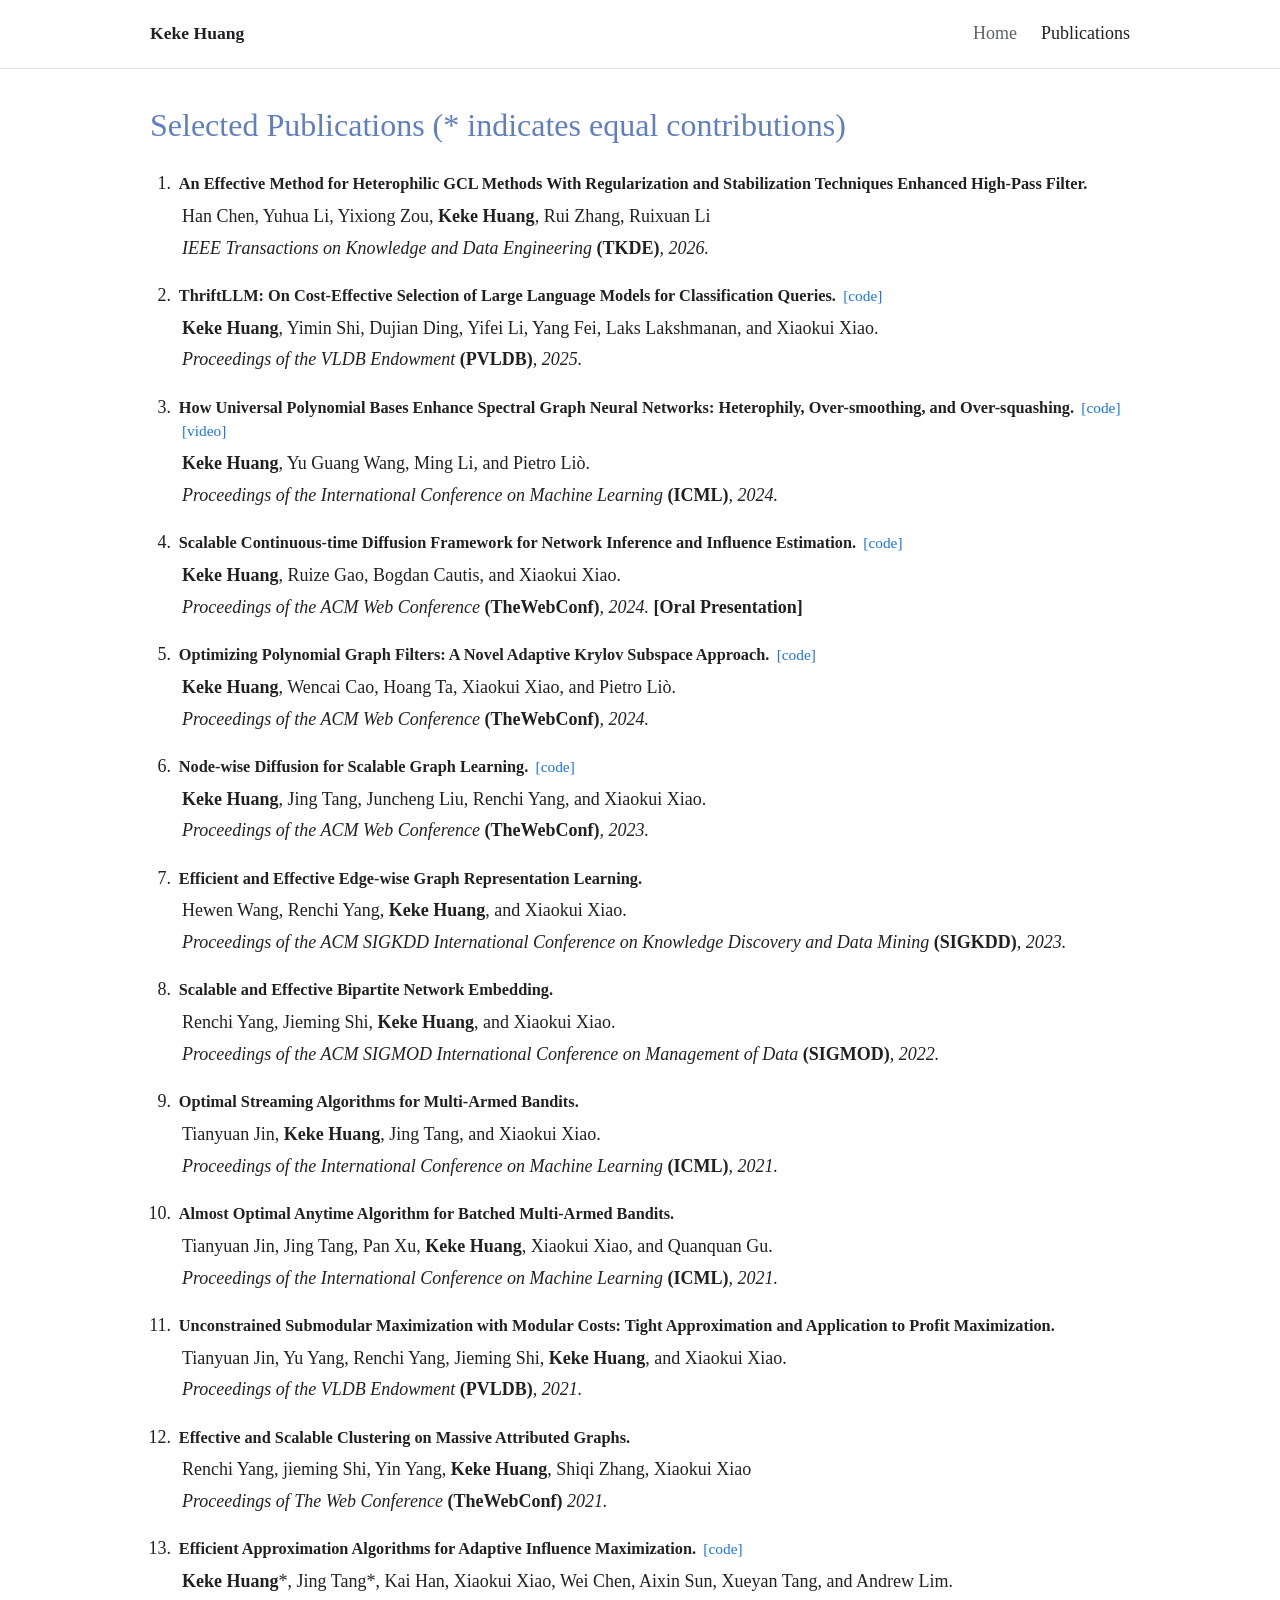
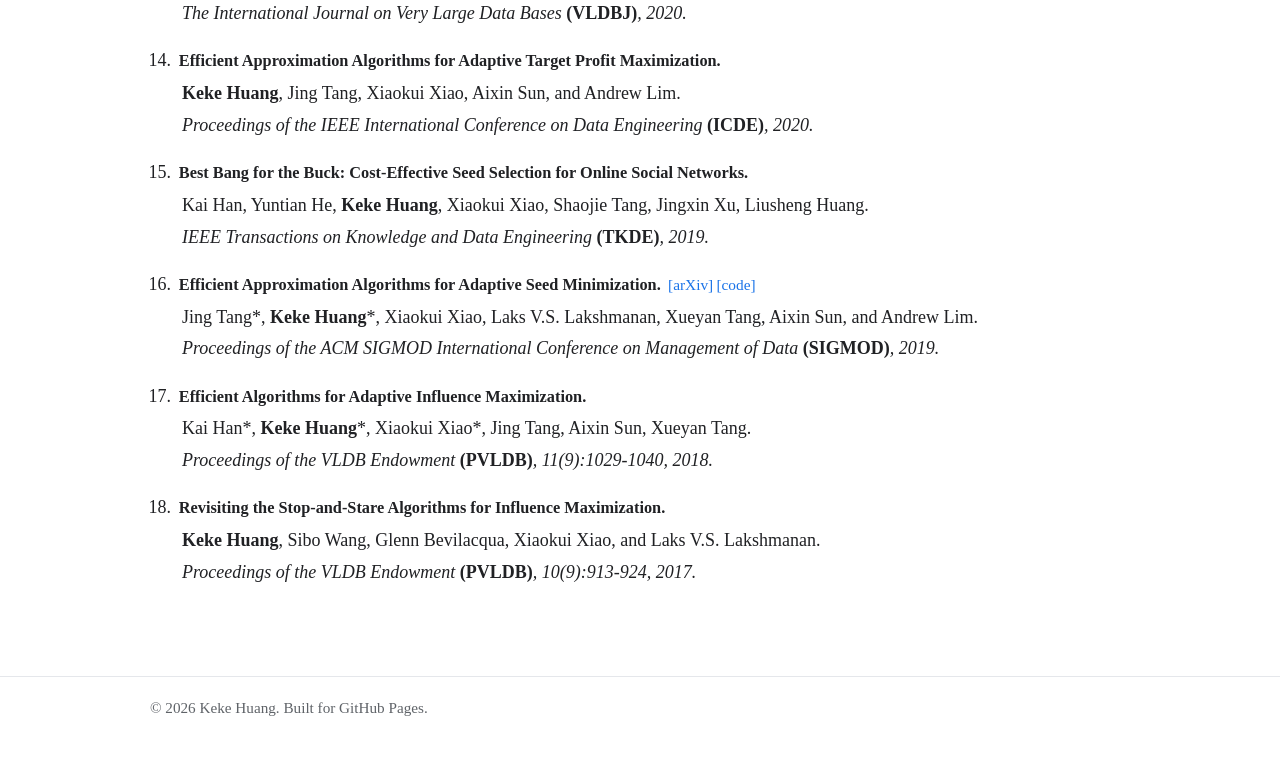
==== publications.html @ f65ccd3a "Update publications.html" ====
<!DOCTYPE html>
<html lang="en">
<head>
  <meta charset="UTF-8" />
  <meta name="viewport" content="width=device-width, initial-scale=1.0" />
  <title>Publications - Keke Huang</title>
  <meta name="description" content="Selected publications of Keke Huang." />
  <link rel="stylesheet" href="style.css" />
  <style>
    .pub-page {
      max-width: 1040px;
      margin: 0 auto;
    }
    .pub-subtitle {
      color: #5f7fbe;
      font-size: 2rem;
      margin-bottom: 1.5rem;
      font-weight: 500;
    }
    .pub-list {
      margin: 0;
      padding-left: 1.6rem;
    }
    .pub-list > li {
      margin-bottom: 1.2rem;
      padding-left: 0.2rem;
    }
    .paper-title-line {
      line-height: 1.45;
      font-size: 1.02rem;
    }
    .paper-title-line strong {
      font-weight: 700;
    }
    .paper-title-link {
      color: inherit;
      text-decoration: none;
    }
    .paper-title-link:hover {
      text-decoration: underline;
    }
    .paper-links a,
    .paper-links span {
      font-size: 0.96rem;
      margin-left: 0.2rem;
      white-space: nowrap;
    }
    .paper-authors {
      margin-top: 0.45rem;
      margin-left: 0.2rem;
      line-height: 1.5;
    }
    .paper-venue {
      margin-top: 0.3rem;
      margin-left: 0.2rem;
      line-height: 1.5;
      font-style: italic;
    }
    .paper-venue strong {
      font-style: normal;
    }
  </style>
</head>
<body>
  <header class="site-header">
    <div class="container nav-wrap">
      <div class="brand"><a href="index.html">Keke Huang</a></div>
      <nav class="nav">
        <a href="index.html">Home</a>
        <a href="publications.html" class="active">Publications</a>
      </nav>
    </div>
  </header>

  <main class="container pub-page">
    <section>
      <h1 class="pub-subtitle">Selected Publications (* indicates equal contributions)</h1>

      <ol class="pub-list">
        <li>
          <div class="paper-title-line"><strong><a class="paper-title-link" href="https://ieeexplore.ieee.org/abstract/document/11397568" target="_blank" rel="noopener noreferrer">An Effective Method for Heterophilic GCL Methods With Regularization and Stabilization Techniques Enhanced High-Pass Filter.</a></strong></div>
          <div class="paper-authors">Han Chen, Yuhua Li, Yixiong Zou, <strong>Keke Huang</strong>, Rui Zhang, Ruixuan Li</div>
          <div class="paper-venue">IEEE Transactions on Knowledge and Data Engineering <strong>(TKDE)</strong>, 2026.</div>
        </li>

        <li>
          <div class="paper-title-line"><strong><a class="paper-title-link" href="https://arxiv.org/abs/2501.04901" target="_blank" rel="noopener noreferrer">ThriftLLM: On Cost-Effective Selection of Large Language Models for Classification Queries.</a></strong>
            <span class="paper-links"><a href="https://github.com/kkhuang81/thriftLLM" target="_blank" rel="noopener noreferrer">[code]</a></span>
          </div>
          <div class="paper-authors"><strong>Keke Huang</strong>, Yimin Shi, Dujian Ding, Yifei Li, Yang Fei, Laks Lakshmanan, and Xiaokui Xiao.</div>
          <div class="paper-venue">Proceedings of the VLDB Endowment <strong>(PVLDB)</strong>, 2025.</div>
        </li>

        <li>
          <div class="paper-title-line"><strong><a class="paper-title-link" href="https://arxiv.org/abs/2405.12474" target="_blank" rel="noopener noreferrer">How Universal Polynomial Bases Enhance Spectral Graph Neural Networks: Heterophily, Over-smoothing, and Over-squashing.</a></strong>
            <span class="paper-links"><a href="https://github.com/kkhuang81/UniFilter" target="_blank" rel="noopener noreferrer">[code]</a><a href="https://www.youtube.com/watch?v=MGKGR-ULM88" target="_blank" rel="noopener noreferrer">[video]</a></span>
          </div>
          <div class="paper-authors"><strong>Keke Huang</strong>, Yu Guang Wang, Ming Li, and Pietro Liò.</div>
          <div class="paper-venue">Proceedings of the International Conference on Machine Learning <strong>(ICML)</strong>, 2024.</div>
        </li>

        <li>
          <div class="paper-title-line"><strong><a class="paper-title-link" href="https://arxiv.org/abs/2403.02867" target="_blank" rel="noopener noreferrer">Scalable Continuous-time Diffusion Framework for Network Inference and Influence Estimation.</a></strong>
            <span class="paper-links"><a href="https://github.com/kkhuang81/FIM" target="_blank" rel="noopener noreferrer">[code]</a></span>
          </div>
          <div class="paper-authors"><strong>Keke Huang</strong>, Ruize Gao, Bogdan Cautis, and Xiaokui Xiao.</div>
          <div class="paper-venue">Proceedings of the ACM Web Conference <strong>(TheWebConf)</strong>, 2024. <strong>[Oral Presentation]</strong></div>
        </li>

        <li>
          <div class="paper-title-line"><strong><a class="paper-title-link" href="https://arxiv.org/abs/2403.07954" target="_blank" rel="noopener noreferrer">Optimizing Polynomial Graph Filters: A Novel Adaptive Krylov Subspace Approach.</a></strong>
            <span class="paper-links"><a href="https://github.com/kkhuang81/AdaptKry" target="_blank" rel="noopener noreferrer">[code]</a></span>
          </div>
          <div class="paper-authors"><strong>Keke Huang</strong>, Wencai Cao, Hoang Ta, Xiaokui Xiao, and Pietro Liò.</div>
          <div class="paper-venue">Proceedings of the ACM Web Conference <strong>(TheWebConf)</strong>, 2024.</div>
        </li>

        <li>
          <div class="paper-title-line"><strong><a class="paper-title-link" href="https://arxiv.org/abs/2305.14000" target="_blank" rel="noopener noreferrer">Node-wise Diffusion for Scalable Graph Learning.</a></strong>
            <span class="paper-links"><a href="https://github.com/kkhuang81/NIGCN" target="_blank" rel="noopener noreferrer">[code]</a></span>
          </div>
          <div class="paper-authors"><strong>Keke Huang</strong>, Jing Tang, Juncheng Liu, Renchi Yang, and Xiaokui Xiao.</div>
          <div class="paper-venue">Proceedings of the ACM Web Conference <strong>(TheWebConf)</strong>, 2023.</div>
        </li>

        <li>
          <div class="paper-title-line"><strong><a class="paper-title-link" href="https://dl.acm.org/doi/10.1145/3580305.3599321" target="_blank" rel="noopener noreferrer">Efficient and Effective Edge-wise Graph Representation Learning.</a></strong></div>
          <div class="paper-authors">Hewen Wang, Renchi Yang, <strong>Keke Huang</strong>, and Xiaokui Xiao.</div>
          <div class="paper-venue">Proceedings of the ACM SIGKDD International Conference on Knowledge Discovery and Data Mining <strong>(SIGKDD)</strong>, 2023.</div>
        </li>

        <li>
          <div class="paper-title-line"><strong><a class="paper-title-link" href="https://dl.acm.org/doi/10.1145/3514221.3517838" target="_blank" rel="noopener noreferrer">Scalable and Effective Bipartite Network Embedding.</a></strong></div>
          <div class="paper-authors">Renchi Yang, Jieming Shi, <strong>Keke Huang</strong>, and Xiaokui Xiao.</div>
          <div class="paper-venue">Proceedings of the ACM SIGMOD International Conference on Management of Data <strong>(SIGMOD)</strong>, 2022.</div>
        </li>

        <li>
          <div class="paper-title-line"><strong><a class="paper-title-link" href="https://proceedings.mlr.press/v139/jin21a/jin21a.pdf" target="_blank" rel="noopener noreferrer">Optimal Streaming Algorithms for Multi-Armed Bandits.</a></strong></div>
          <div class="paper-authors">Tianyuan Jin, <strong>Keke Huang</strong>, Jing Tang, and Xiaokui Xiao.</div>
          <div class="paper-venue">Proceedings of the International Conference on Machine Learning <strong>(ICML)</strong>, 2021.</div>
        </li>

        <li>
          <div class="paper-title-line"><strong><a class="paper-title-link" href="https://proceedings.mlr.press/v139/jin21c/jin21c.pdf" target="_blank" rel="noopener noreferrer">Almost Optimal Anytime Algorithm for Batched Multi-Armed Bandits.</a></strong></div>
          <div class="paper-authors">Tianyuan Jin, Jing Tang, Pan Xu, <strong>Keke Huang</strong>, Xiaokui Xiao, and Quanquan Gu.</div>
          <div class="paper-venue">Proceedings of the International Conference on Machine Learning <strong>(ICML)</strong>, 2021.</div>
        </li>

        <li>
          <div class="paper-title-line"><strong><a class="paper-title-link" href="https://vldb.org/pvldb/vol14/p1756-jin.pdf" target="_blank" rel="noopener noreferrer">Unconstrained Submodular Maximization with Modular Costs: Tight Approximation and Application to Profit Maximization.</a></strong></div>
          <div class="paper-authors">Tianyuan Jin, Yu Yang, Renchi Yang, Jieming Shi, <strong>Keke Huang</strong>, and Xiaokui Xiao.</div>
          <div class="paper-venue">Proceedings of the VLDB Endowment <strong>(PVLDB)</strong>, 2021.</div>
        </li>

        <li>
          <div class="paper-title-line"><strong><a class="paper-title-link" href="https://arxiv.org/abs/2102.03826" target="_blank" rel="noopener noreferrer">Effective and Scalable Clustering on Massive Attributed Graphs.</a></strong></div>
          <div class="paper-authors">Renchi Yang, jieming Shi, Yin Yang, <strong>Keke Huang</strong>, Shiqi Zhang, Xiaokui Xiao</div>
          <div class="paper-venue">Proceedings of The Web Conference <strong>(TheWebConf)</strong> 2021.</div>
        </li>

        <li>
          <div class="paper-title-line"><strong><a class="paper-title-link" href="https://arxiv.org/abs/2004.06469" target="_blank" rel="noopener noreferrer">Efficient Approximation Algorithms for Adaptive Influence Maximization.</a></strong>
            <span class="paper-links"><a href="https://github.com/kkhuang81/AdaptiveIM" target="_blank" rel="noopener noreferrer">[code]</a></span>
          </div>
          <div class="paper-authors"><strong>Keke Huang</strong>*, Jing Tang*, Kai Han, Xiaokui Xiao, Wei Chen, Aixin Sun, Xueyan Tang, and Andrew Lim.</div>
          <div class="paper-venue">The International Journal on Very Large Data Bases <strong>(VLDBJ)</strong>, 2020.</div>
        </li>
        
        <li>
          <div class="paper-title-line"><strong><a class="paper-title-link" href="https://arxiv.org/abs/1910.13073" target="_blank" rel="noopener noreferrer">Efficient Approximation Algorithms for Adaptive Target Profit Maximization.</a></strong></div>
          <div class="paper-authors"><strong>Keke Huang</strong>, Jing Tang, Xiaokui Xiao, Aixin Sun, and Andrew Lim.</div>
          <div class="paper-venue">Proceedings of the IEEE International Conference on Data Engineering <strong>(ICDE)</strong>, 2020.</div>
        </li>
        
        <li>
          <div class="paper-title-line"><strong><a class="paper-title-link" href="https://ieeexplore.ieee.org/document/8738005" target="_blank" rel="noopener noreferrer">Best Bang for the Buck: Cost-Effective Seed Selection for Online Social Networks.</a></strong></div>
          <div class="paper-authors">Kai Han, Yuntian He, <strong>Keke Huang</strong>, Xiaokui Xiao, Shaojie Tang, Jingxin Xu, Liusheng Huang.</div>
          <div class="paper-venue">IEEE Transactions on Knowledge and Data Engineering <strong>(TKDE)</strong>, 2019.</div>
        </li>

        <li>
          <div class="paper-title-line"><strong><a class="paper-title-link" href="https://drive.google.com/file/d/1wTppnYvNNfUGax51Jp8tTlVO6e8ts4UD/view" target="_blank" rel="noopener noreferrer">Efficient Approximation Algorithms for Adaptive Seed Minimization.</a></strong>
            <span class="paper-links"><a href="https://arxiv.org/abs/1907.09668" target="_blank" rel="noopener noreferrer">[arXiv]</a><a href="https://github.com/renepickhardt/Adaptive-Influence-Maximization" target="_blank" rel="noopener noreferrer">[code]</a></span>
          </div>
          <div class="paper-authors">Jing Tang*, <strong>Keke Huang</strong>*, Xiaokui Xiao, Laks V.S. Lakshmanan, Xueyan Tang, Aixin Sun, and Andrew Lim.</div>
          <div class="paper-venue">Proceedings of the ACM SIGMOD International Conference on Management of Data <strong>(SIGMOD)</strong>, 2019.</div>
        </li>

        <li>
          <div class="paper-title-line"><strong><a class="paper-title-link" href="https://www.vldb.org/pvldb/vol11/p1029-han.pdf" target="_blank" rel="noopener noreferrer">Efficient Algorithms for Adaptive Influence Maximization.</a></strong></div>
          <div class="paper-authors">Kai Han*, <strong>Keke Huang</strong>*, Xiaokui Xiao*, Jing Tang, Aixin Sun, Xueyan Tang.</div>
          <div class="paper-venue">Proceedings of the VLDB Endowment <strong>(PVLDB)</strong>, 11(9):1029-1040, 2018.</div>
        </li>

        <li>
          <div class="paper-title-line"><strong><a class="paper-title-link" href="https://www.vldb.org/pvldb/vol10/p913-Huang.pdf" target="_blank" rel="noopener noreferrer">Revisiting the Stop-and-Stare Algorithms for Influence Maximization.</a></strong></div>
          <div class="paper-authors"><strong>Keke Huang</strong>, Sibo Wang, Glenn Bevilacqua, Xiaokui Xiao, and Laks V.S. Lakshmanan.</div>
          <div class="paper-venue">Proceedings of the VLDB Endowment <strong>(PVLDB)</strong>, 10(9):913-924, 2017.</div>
        </li>
      </ol>
    </section>
  </main>

  <footer class="site-footer">
    <div class="container">
      <p>© 2026 Keke Huang. Built for GitHub Pages.</p>
    </div>
  </footer>
</body>
</html>
---- style.css ----
:root {
  --bg: #ffffff;
  --text: #202124;
  --muted: #5f6368;
  --line: #e5e7eb;
  --accent: #1a73e8;
  --soft: #f8fafc;
}

* { box-sizing: border-box; }
html { scroll-behavior: smooth; }
body {
  margin: 0;
  background: var(--bg);
  color: var(--text);
  font-family: Georgia, "Times New Roman", serif;
  line-height: 1.65;
  font-size: 18px;
}

a {
  color: var(--accent);
  text-decoration: none;
}

a:hover { text-decoration: underline; }

.container {
  width: min(980px, calc(100% - 48px));
  margin: 0 auto;
}

.narrow {
  width: min(900px, calc(100% - 48px));
}

.site-header {
  border-bottom: 1px solid var(--line);
  background: rgba(255,255,255,0.97);
  position: sticky;
  top: 0;
  z-index: 20;
}

.nav-wrap {
  display: flex;
  align-items: center;
  justify-content: space-between;
  min-height: 68px;
  gap: 18px;
}

.brand a {
  color: var(--text);
  font-size: 1.1rem;
  font-weight: 600;
}

.nav {
  display: flex;
  gap: 24px;
  flex-wrap: wrap;
}

.nav a {
  color: var(--muted);
}

.nav a.active,
.nav a:hover {
  color: var(--text);
  text-decoration: none;
}

main {
  padding: 36px 0 56px;
}

section {
  margin: 0 0 34px;
}

.hero {
  display: grid;
  grid-template-columns: 260px 1fr;
  gap: 36px;
  align-items: start;
  margin-top: 6px;
}

.avatar-card {
  border: 1px solid var(--line);
  padding: 12px;
  background: var(--soft);
}

.avatar-card img {
  width: 100%;
  display: block;
  background: #fff;
}

.photo-note {
  font-size: 0.82rem;
  color: var(--muted);
  margin: 10px 0 0;
  line-height: 1.5;
}

h1, h2 {
  line-height: 1.25;
  color: #5f7fbe;
  margin: 0 0 14px;
  font-weight: 600;
}

h1 {
  font-size: 2.2rem;
}

h2 {
  font-size: 1.35rem;
  padding-bottom: 6px;
  border-bottom: 1px solid var(--line);
}

p, ul { margin: 0 0 14px; }

.title {
  font-size: 1.08rem;
  color: var(--muted);
  margin-bottom: 8px;
}

.cn {
  color: var(--muted);
  font-size: 0.8em;
  font-weight: 500;
}

.links {
  margin-top: 12px;
}

.sep {
  color: #9aa0a6;
  margin: 0 8px;
}

.paper-list {
  padding-left: 22px;
}

.paper-list li {
  margin-bottom: 12px;
}

.long-list li {
  margin-bottom: 10px;
}

.note {
  color: var(--muted);
  font-size: 0.95rem;
}

.site-footer {
  border-top: 1px solid var(--line);
  padding: 18px 0 32px;
  color: var(--muted);
  font-size: 0.95rem;
}

code {
  background: #f3f4f6;
  padding: 1px 5px;
  border-radius: 4px;
  font-size: 0.9em;
}

@media (max-width: 760px) {
  body { font-size: 17px; }
  .hero {
    grid-template-columns: 1fr;
    gap: 22px;
  }
  .hero-photo {
    max-width: 260px;
  }
  .nav-wrap {
    min-height: auto;
    padding: 14px 0;
    align-items: flex-start;
    flex-direction: column;
  }
}
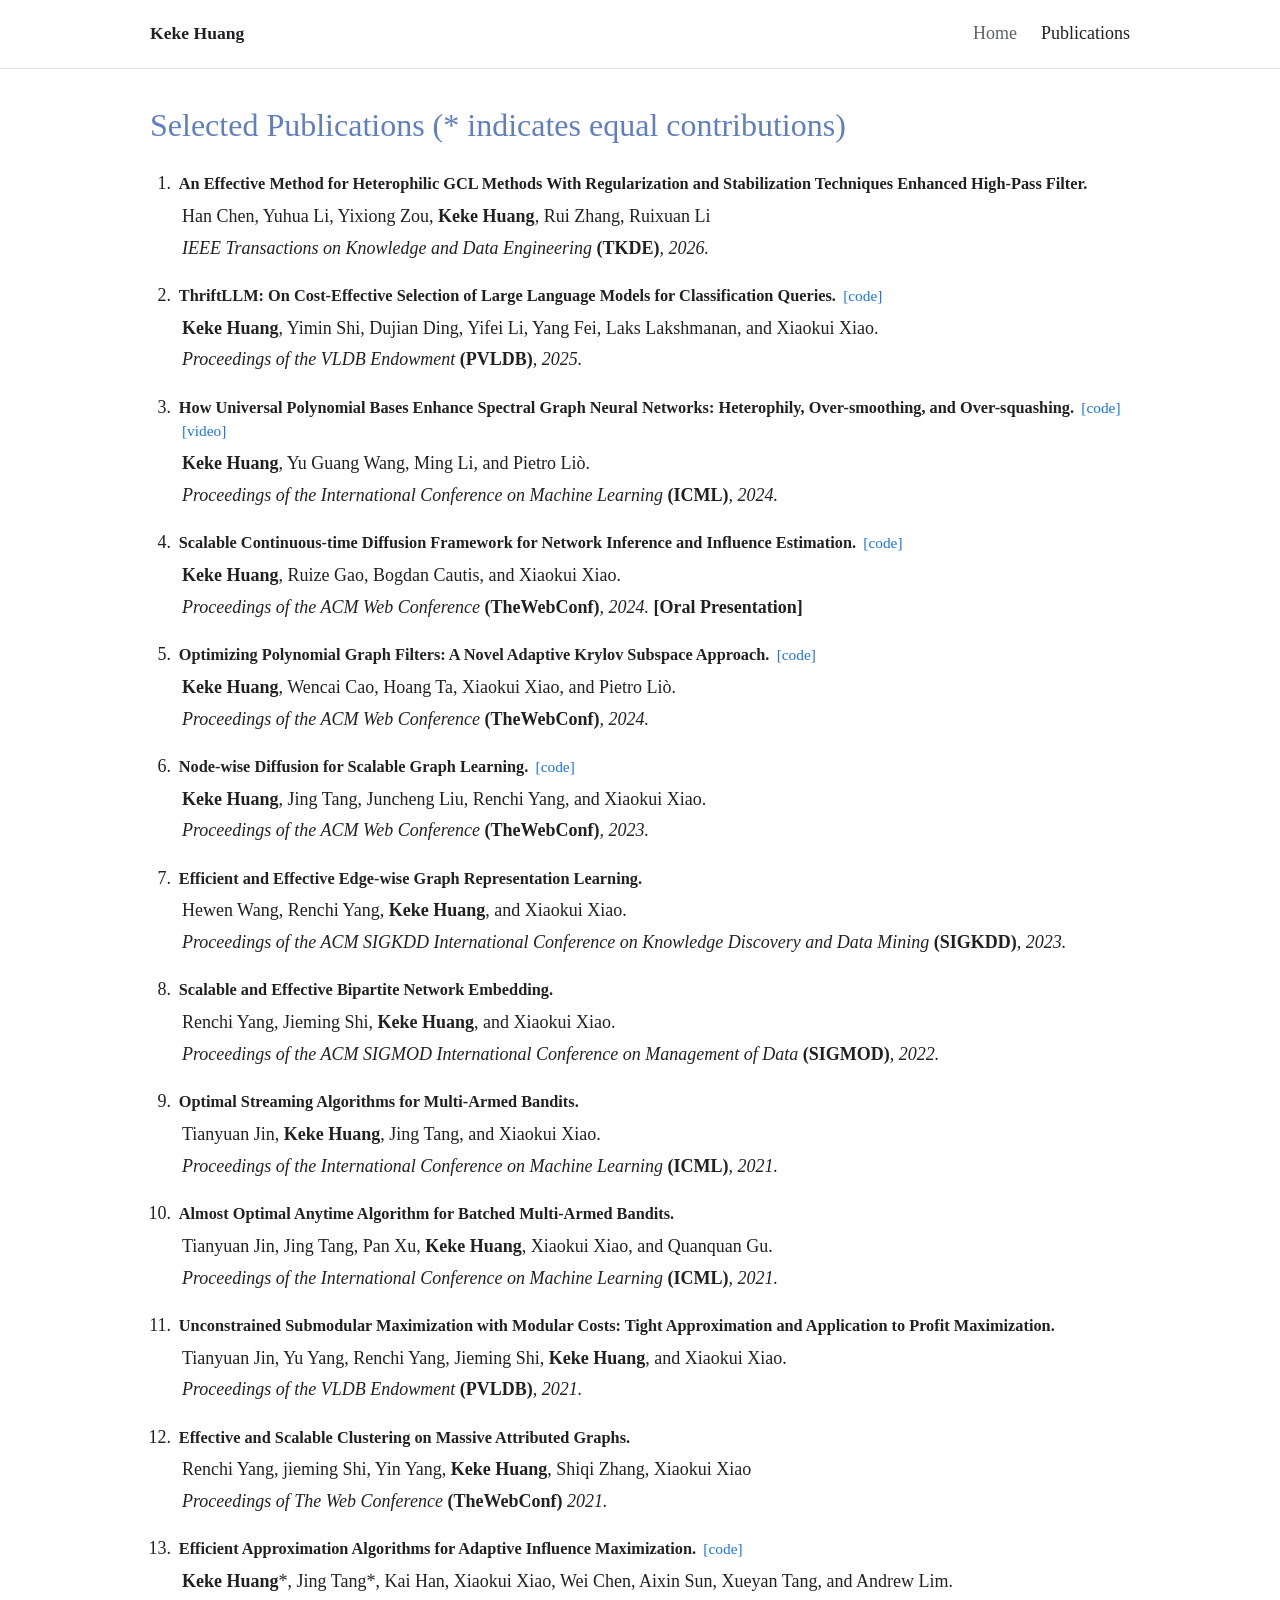
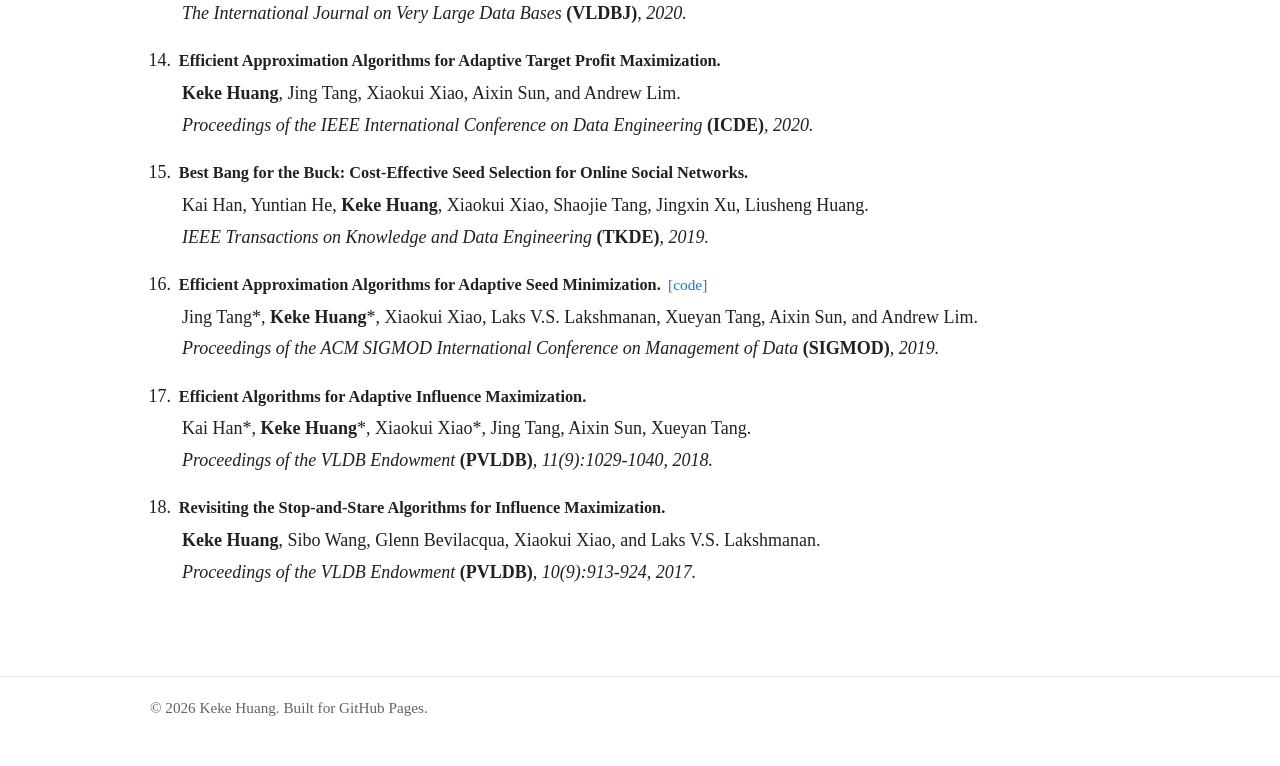
==== commit 8341d0a1: "Update publications.html" ====
--- a/publications.html
+++ b/publications.html
@@ -180,13 +180,13 @@
         </li>
 
         <li>
-          <div class="paper-title-line"><strong><a class="paper-title-link" href="https://drive.google.com/file/d/1wTppnYvNNfUGax51Jp8tTlVO6e8ts4UD/view" target="_blank" rel="noopener noreferrer">Efficient Approximation Algorithms for Adaptive Seed Minimization.</a></strong>
-            <span class="paper-links"><a href="https://arxiv.org/abs/1907.09668" target="_blank" rel="noopener noreferrer">[arXiv]</a><a href="https://github.com/renepickhardt/Adaptive-Influence-Maximization" target="_blank" rel="noopener noreferrer">[code]</a></span>
+          <div class="paper-title-line"><strong><a class="paper-title-link" href="https://arxiv.org/abs/1907.09668" target="_blank" rel="noopener noreferrer">Efficient Approximation Algorithms for Adaptive Seed Minimization.</a></strong>
+            <span class="paper-links"><a href="https://github.com/kkhuang81/AdaptiveSM" target="_blank" rel="noopener noreferrer">[code]</a></span>
           </div>
           <div class="paper-authors">Jing Tang*, <strong>Keke Huang</strong>*, Xiaokui Xiao, Laks V.S. Lakshmanan, Xueyan Tang, Aixin Sun, and Andrew Lim.</div>
           <div class="paper-venue">Proceedings of the ACM SIGMOD International Conference on Management of Data <strong>(SIGMOD)</strong>, 2019.</div>
         </li>
-
+        
         <li>
           <div class="paper-title-line"><strong><a class="paper-title-link" href="https://www.vldb.org/pvldb/vol11/p1029-han.pdf" target="_blank" rel="noopener noreferrer">Efficient Algorithms for Adaptive Influence Maximization.</a></strong></div>
           <div class="paper-authors">Kai Han*, <strong>Keke Huang</strong>*, Xiaokui Xiao*, Jing Tang, Aixin Sun, Xueyan Tang.</div>
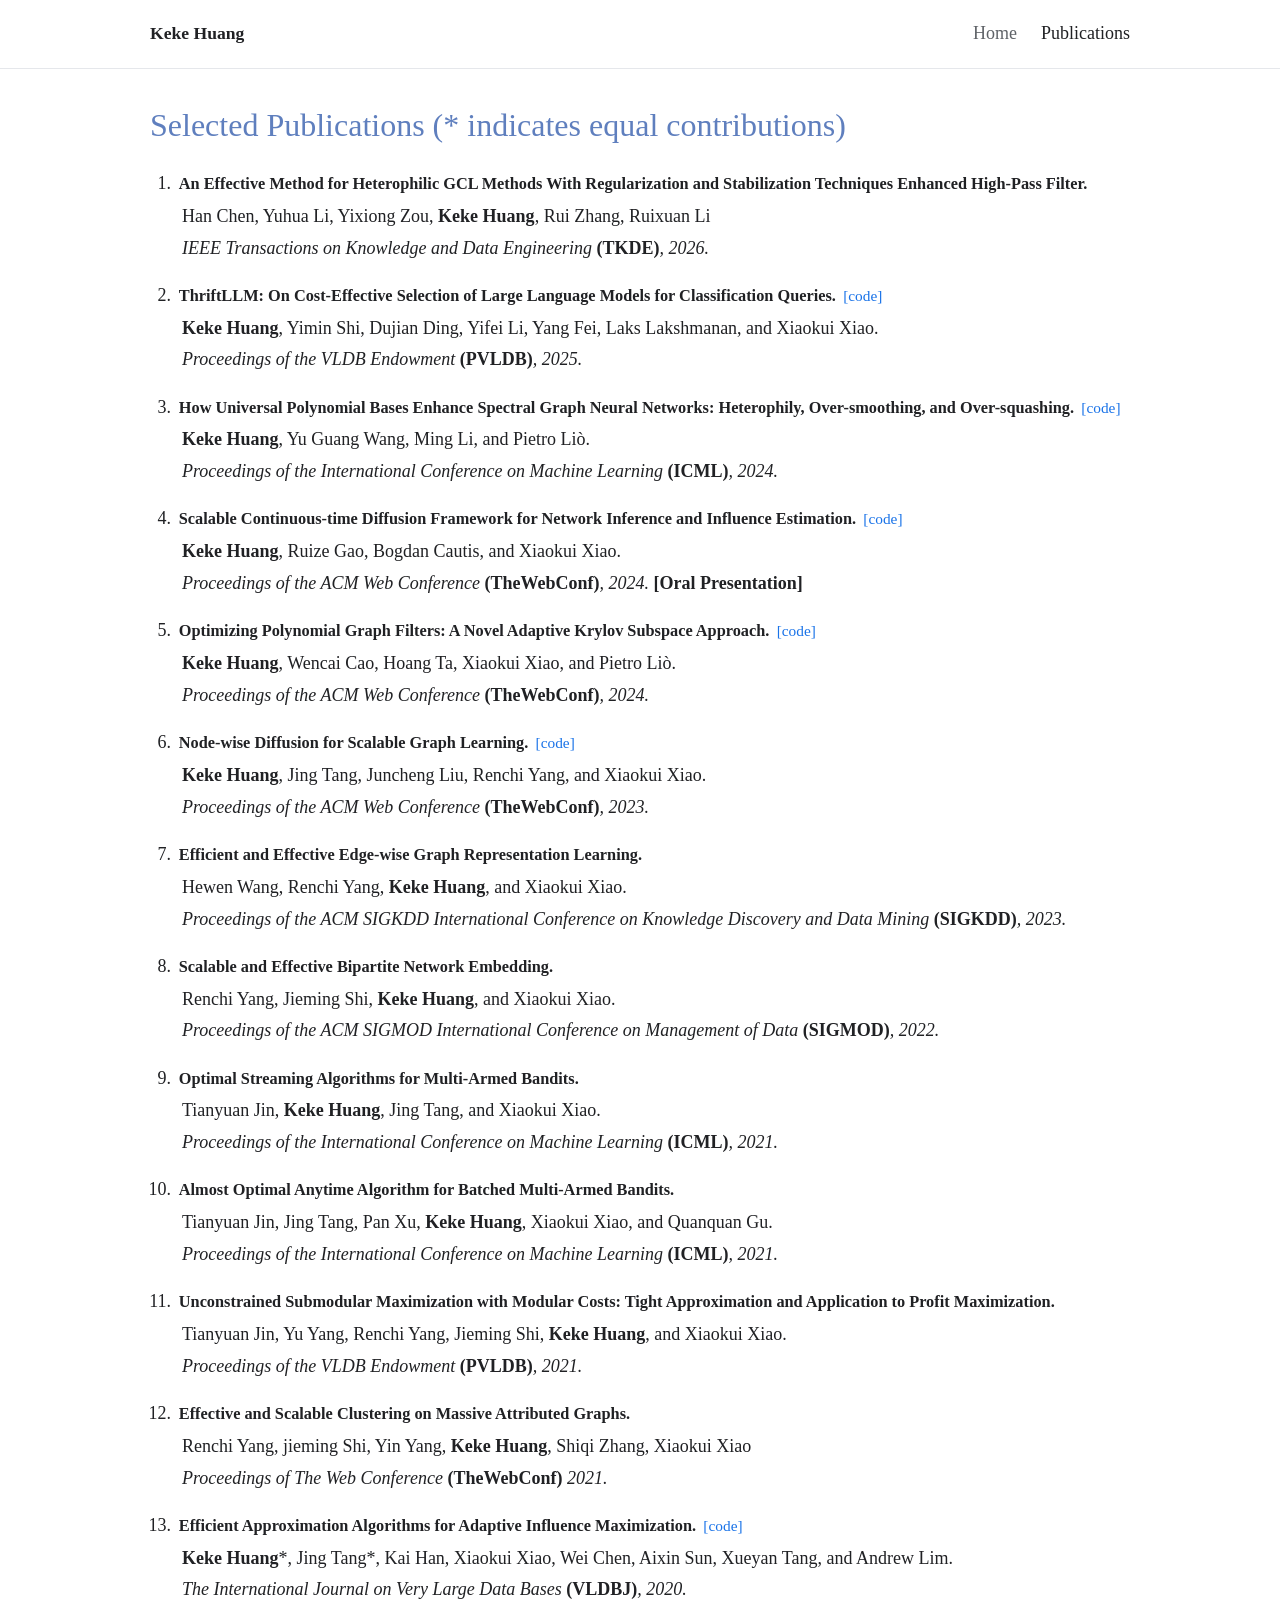
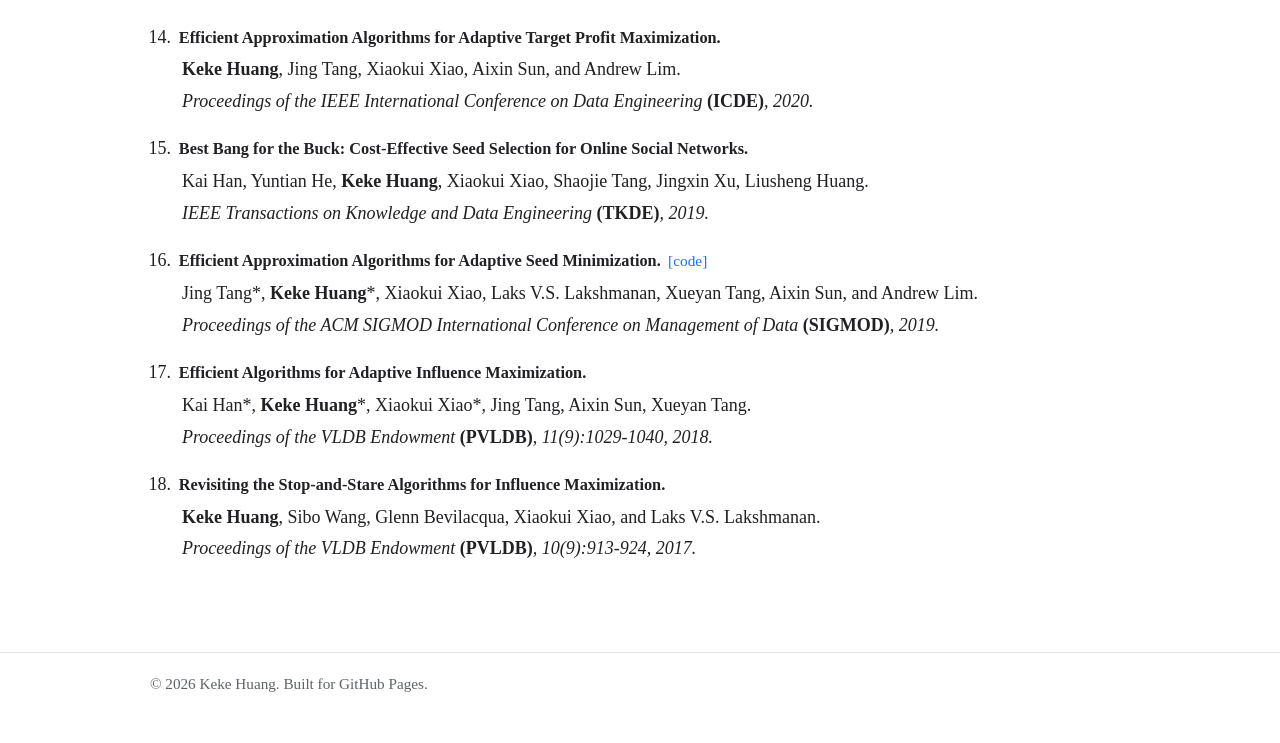
==== commit 2d0ab340: "Update publications.html" ====
--- a/publications.html
+++ b/publications.html
@@ -93,7 +93,7 @@
 
         <li>
           <div class="paper-title-line"><strong><a class="paper-title-link" href="https://arxiv.org/abs/2405.12474" target="_blank" rel="noopener noreferrer">How Universal Polynomial Bases Enhance Spectral Graph Neural Networks: Heterophily, Over-smoothing, and Over-squashing.</a></strong>
-            <span class="paper-links"><a href="https://github.com/kkhuang81/UniFilter" target="_blank" rel="noopener noreferrer">[code]</a><a href="https://www.youtube.com/watch?v=MGKGR-ULM88" target="_blank" rel="noopener noreferrer">[video]</a></span>
+            <span class="paper-links"><a href="https://github.com/kkhuang81/UniFilter" target="_blank" rel="noopener noreferrer">[code]</a></span>
           </div>
           <div class="paper-authors"><strong>Keke Huang</strong>, Yu Guang Wang, Ming Li, and Pietro Liò.</div>
           <div class="paper-venue">Proceedings of the International Conference on Machine Learning <strong>(ICML)</strong>, 2024.</div>
--- a/style.css
+++ b/style.css
@@ -128,7 +128,7 @@
 
 .title {
   font-size: 1.08rem;
-  color: var(--muted);
+  color: var(--text);
   margin-bottom: 8px;
 }
 
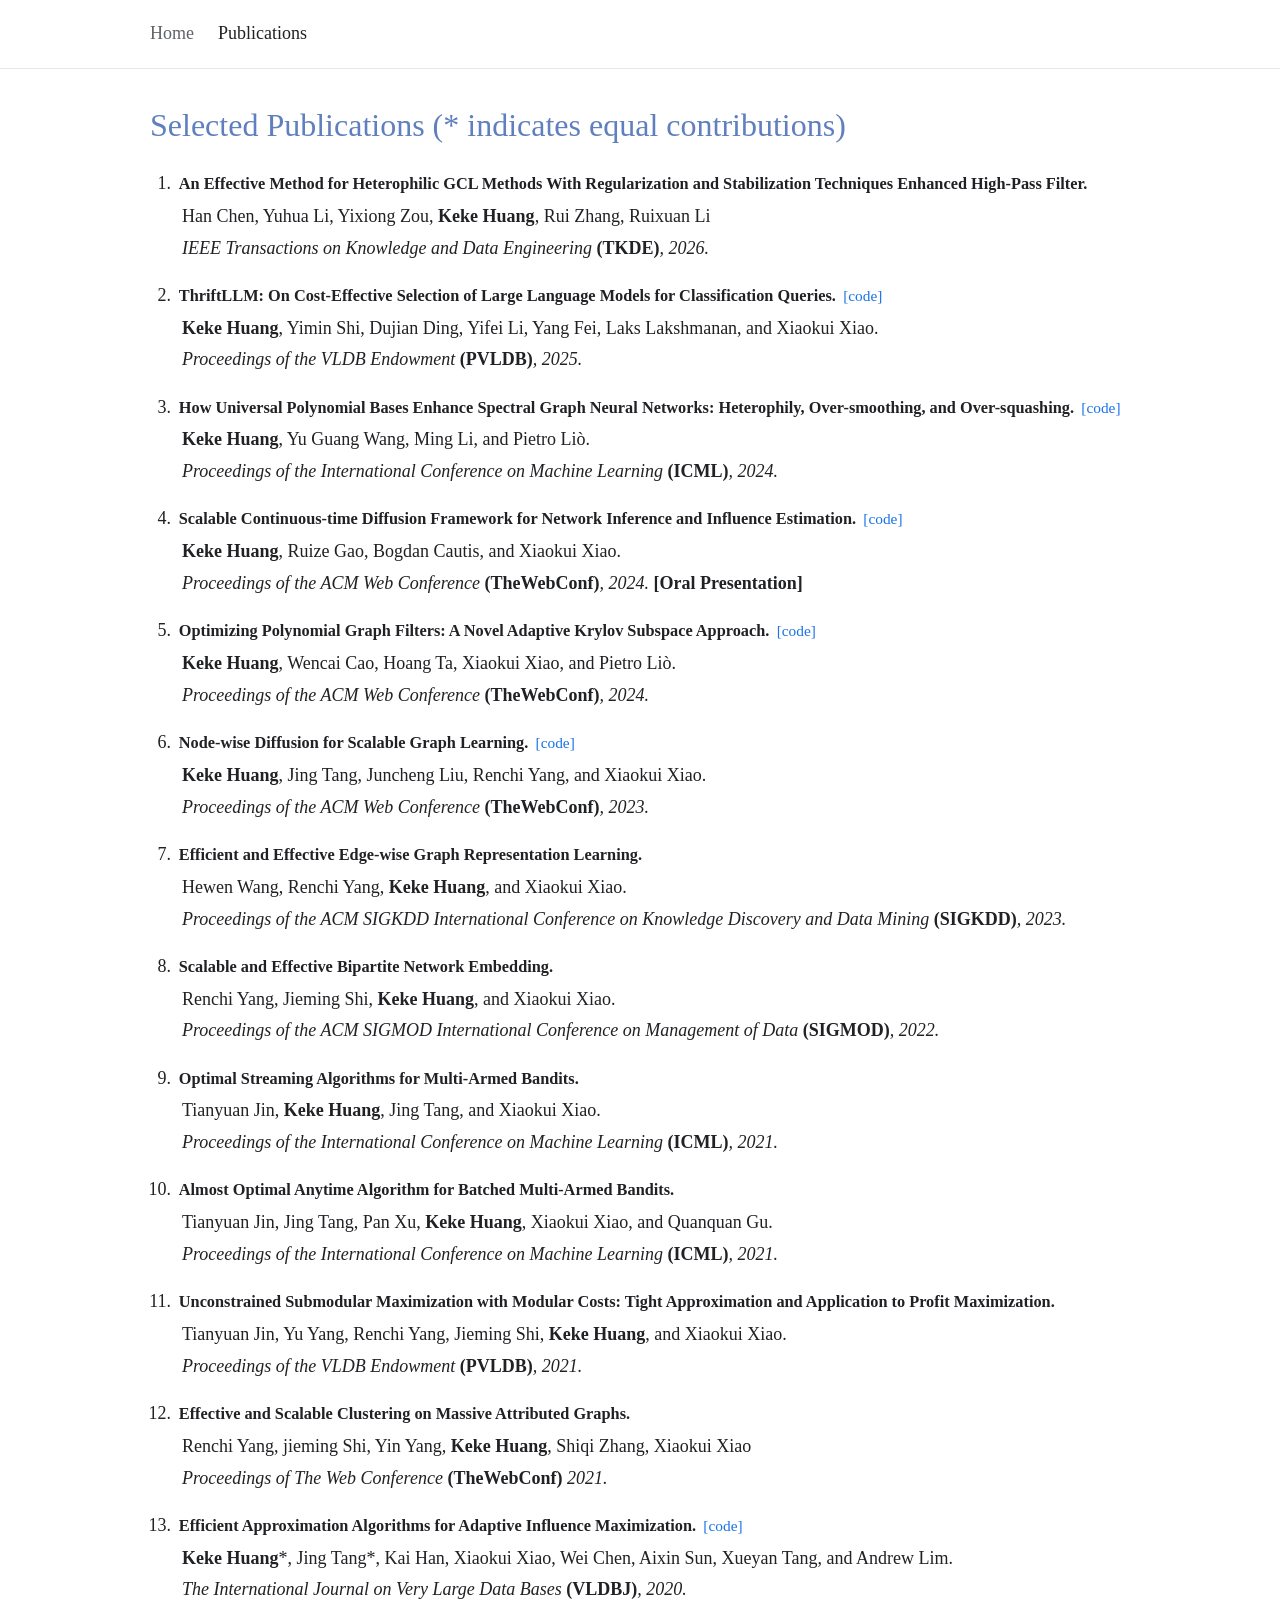
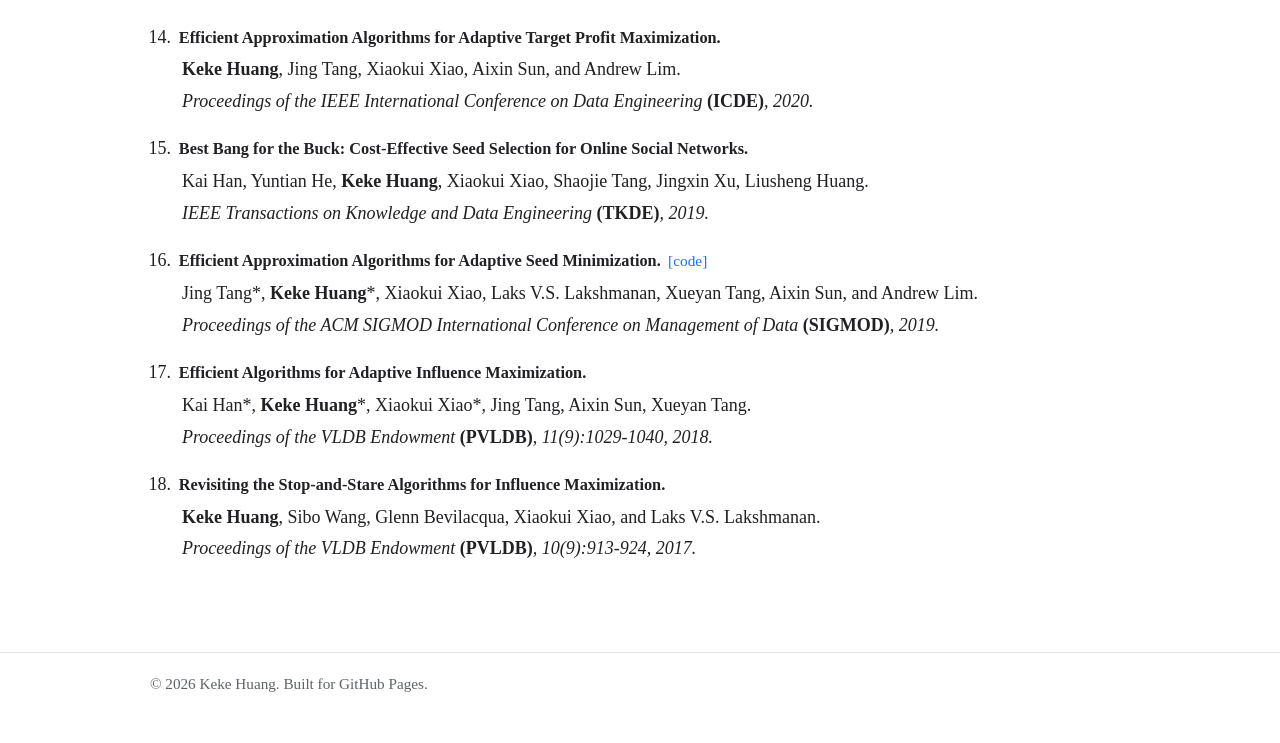
==== commit 62a53720: "Update publications.html" ====
--- a/publications.html
+++ b/publications.html
@@ -64,7 +64,6 @@
 <body>
   <header class="site-header">
     <div class="container nav-wrap">
-      <div class="brand"><a href="index.html">Keke Huang</a></div>
       <nav class="nav">
         <a href="index.html">Home</a>
         <a href="publications.html" class="active">Publications</a>
--- a/style.css
+++ b/style.css
@@ -178,6 +178,21 @@
   font-size: 0.9em;
 }
 
+.contact-links-row {
+  display: flex;
+  align-items: center;
+  gap: 20px;
+  flex-wrap: wrap;
+}
+
+.contact-links-row p {
+  margin: 0;
+}
+
+.recruit-note {
+  color: #c62828;
+}
+
 @media (max-width: 760px) {
   body { font-size: 17px; }
   .hero {
@@ -193,4 +208,8 @@
     align-items: flex-start;
     flex-direction: column;
   }
-}
+  .contact-links-row {
+    flex-direction: column;
+    align-items: flex-start;
+  }
+}
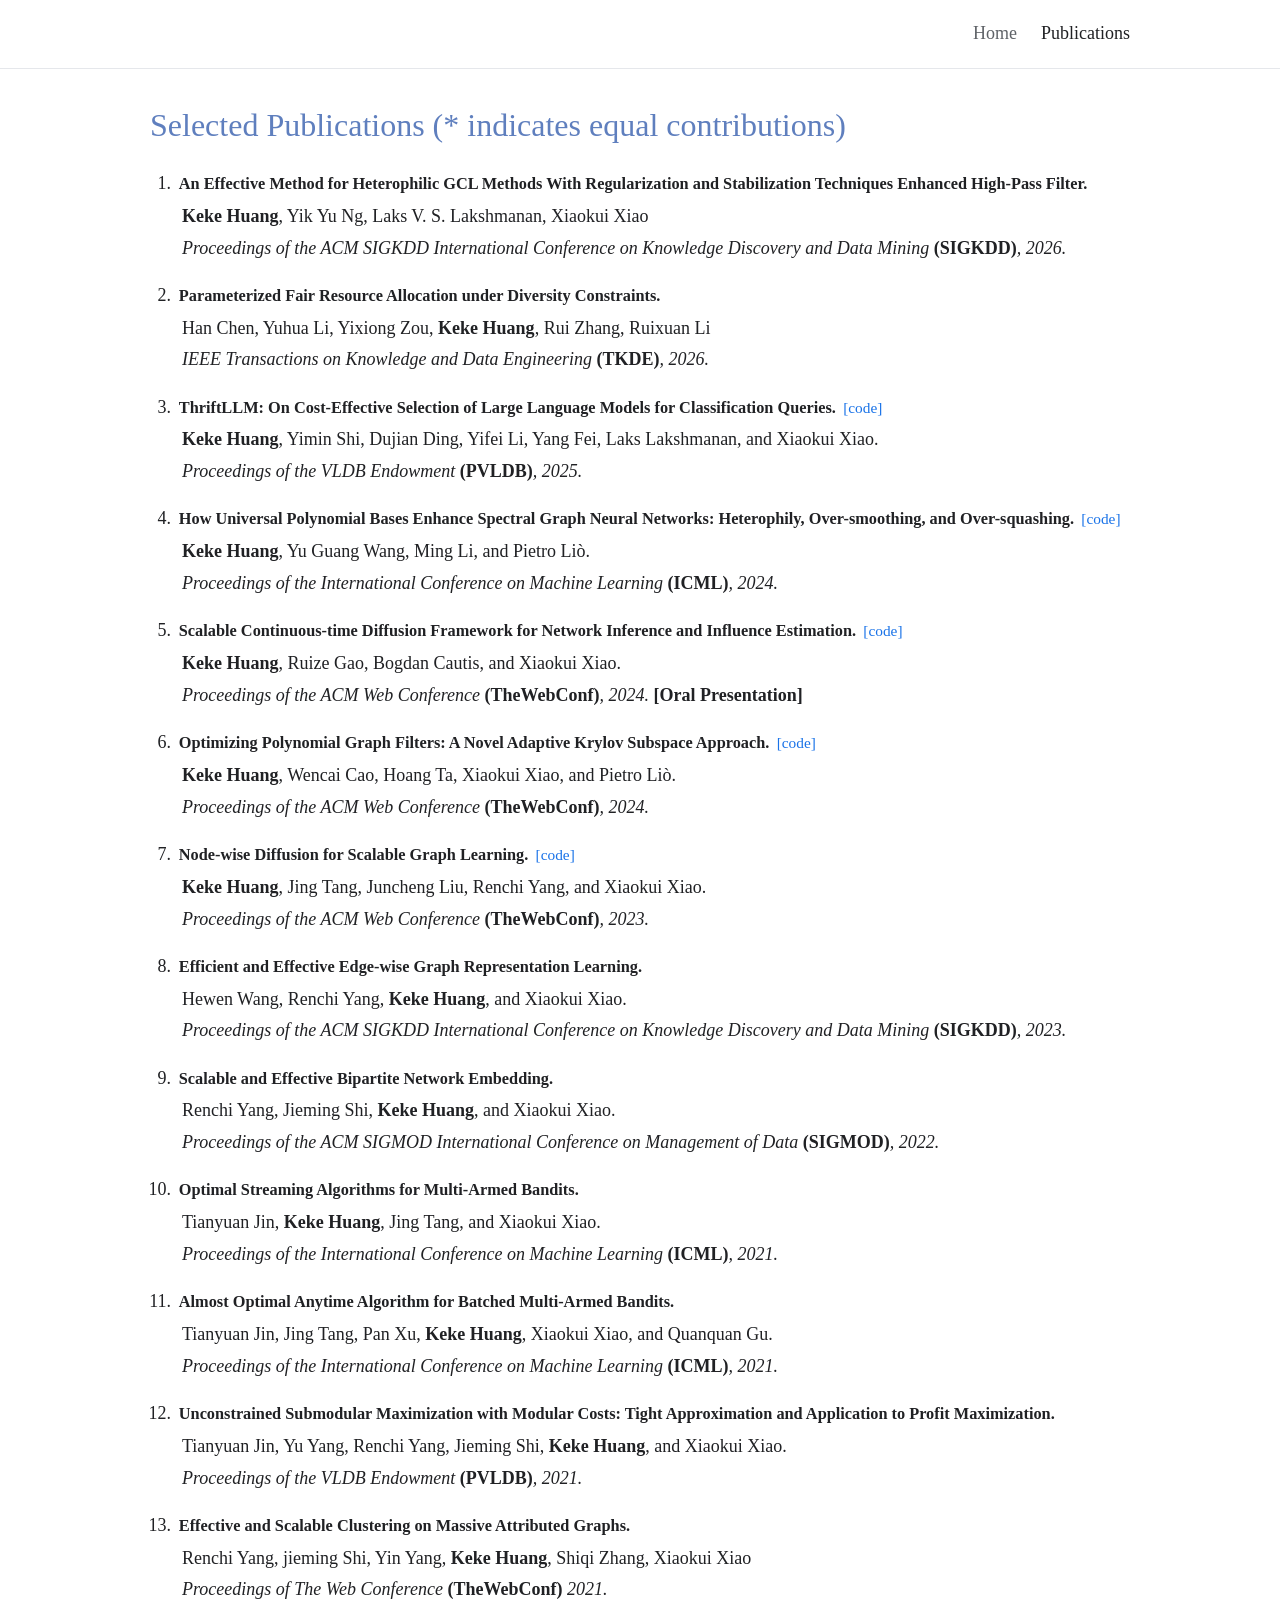
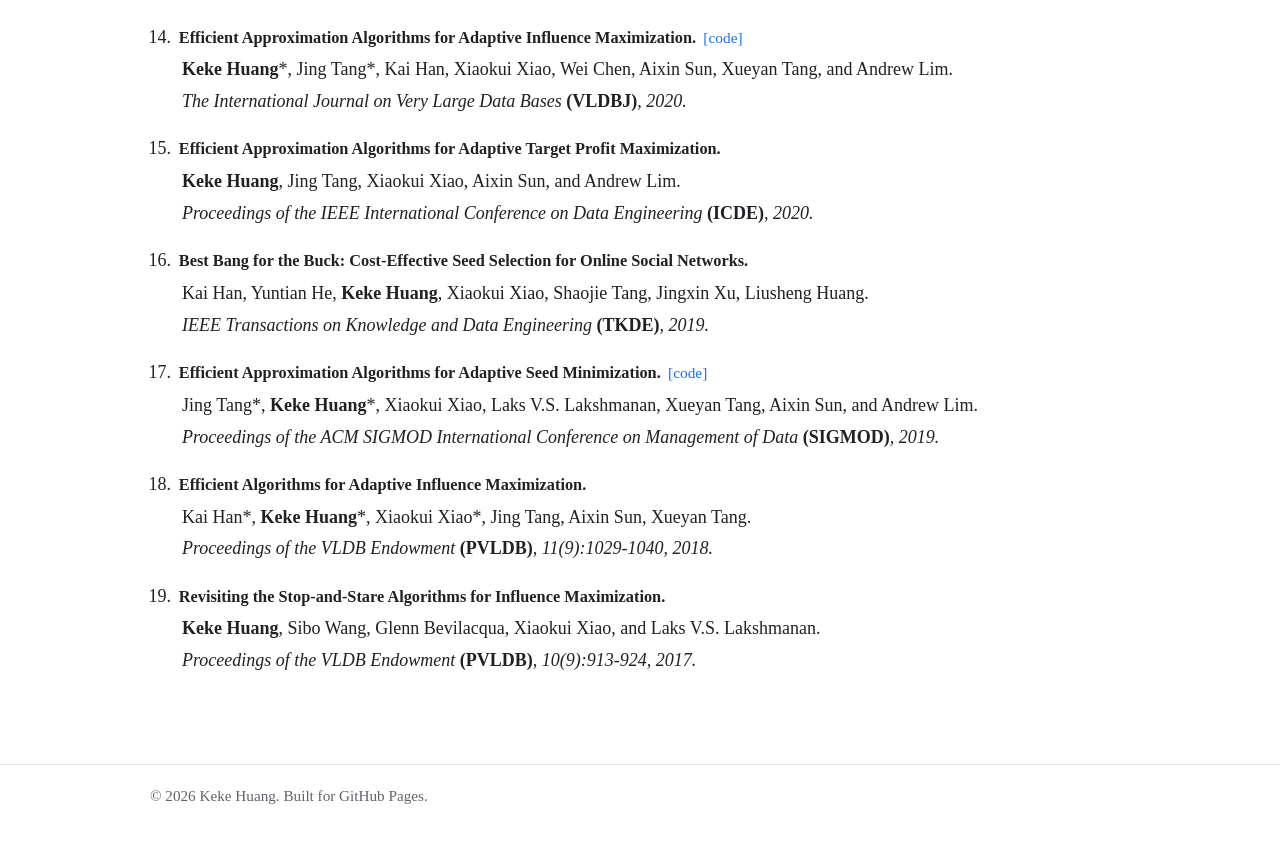
==== commit 7feab355: "Update publication link and add new paper details" ====
--- a/publications.html
+++ b/publications.html
@@ -77,7 +77,13 @@
 
       <ol class="pub-list">
         <li>
-          <div class="paper-title-line"><strong><a class="paper-title-link" href="https://ieeexplore.ieee.org/abstract/document/11397568" target="_blank" rel="noopener noreferrer">An Effective Method for Heterophilic GCL Methods With Regularization and Stabilization Techniques Enhanced High-Pass Filter.</a></strong></div>
+          <div class="paper-title-line"><strong><a class="paper-title-link" href="https://XXX" target="_blank" rel="noopener noreferrer">An Effective Method for Heterophilic GCL Methods With Regularization and Stabilization Techniques Enhanced High-Pass Filter.</a></strong></div>
+          <div class="paper-authors"> <strong>Keke Huang</strong>, Yik Yu Ng, Laks V. S. Lakshmanan, Xiaokui Xiao</div>
+          <div class="paper-venue">Proceedings of the ACM SIGKDD International Conference on Knowledge Discovery and Data Mining <strong>(SIGKDD)</strong>, 2026.</div>
+        </li>
+        
+        <li>
+          <div class="paper-title-line"><strong><a class="paper-title-link" href="https://ieeexplore.ieee.org/abstract/document/11397568" target="_blank" rel="noopener noreferrer">Parameterized Fair Resource Allocation under Diversity Constraints.</a></strong></div>
           <div class="paper-authors">Han Chen, Yuhua Li, Yixiong Zou, <strong>Keke Huang</strong>, Rui Zhang, Ruixuan Li</div>
           <div class="paper-venue">IEEE Transactions on Knowledge and Data Engineering <strong>(TKDE)</strong>, 2026.</div>
         </li>
--- a/style.css
+++ b/style.css
@@ -44,8 +44,8 @@
 
 .nav-wrap {
   display: flex;
+  justify-content: flex-end;
   align-items: center;
-  justify-content: space-between;
   min-height: 68px;
   gap: 18px;
 }
@@ -193,6 +193,17 @@
   color: #c62828;
 }
 
+.visitor-map-section {
+  margin-top: 24px;
+  text-align: center;
+}
+
+.visitor-map img {
+  max-width: 100%;
+  height: auto;
+  border: 0;
+}
+
 @media (max-width: 760px) {
   body { font-size: 17px; }
   .hero {
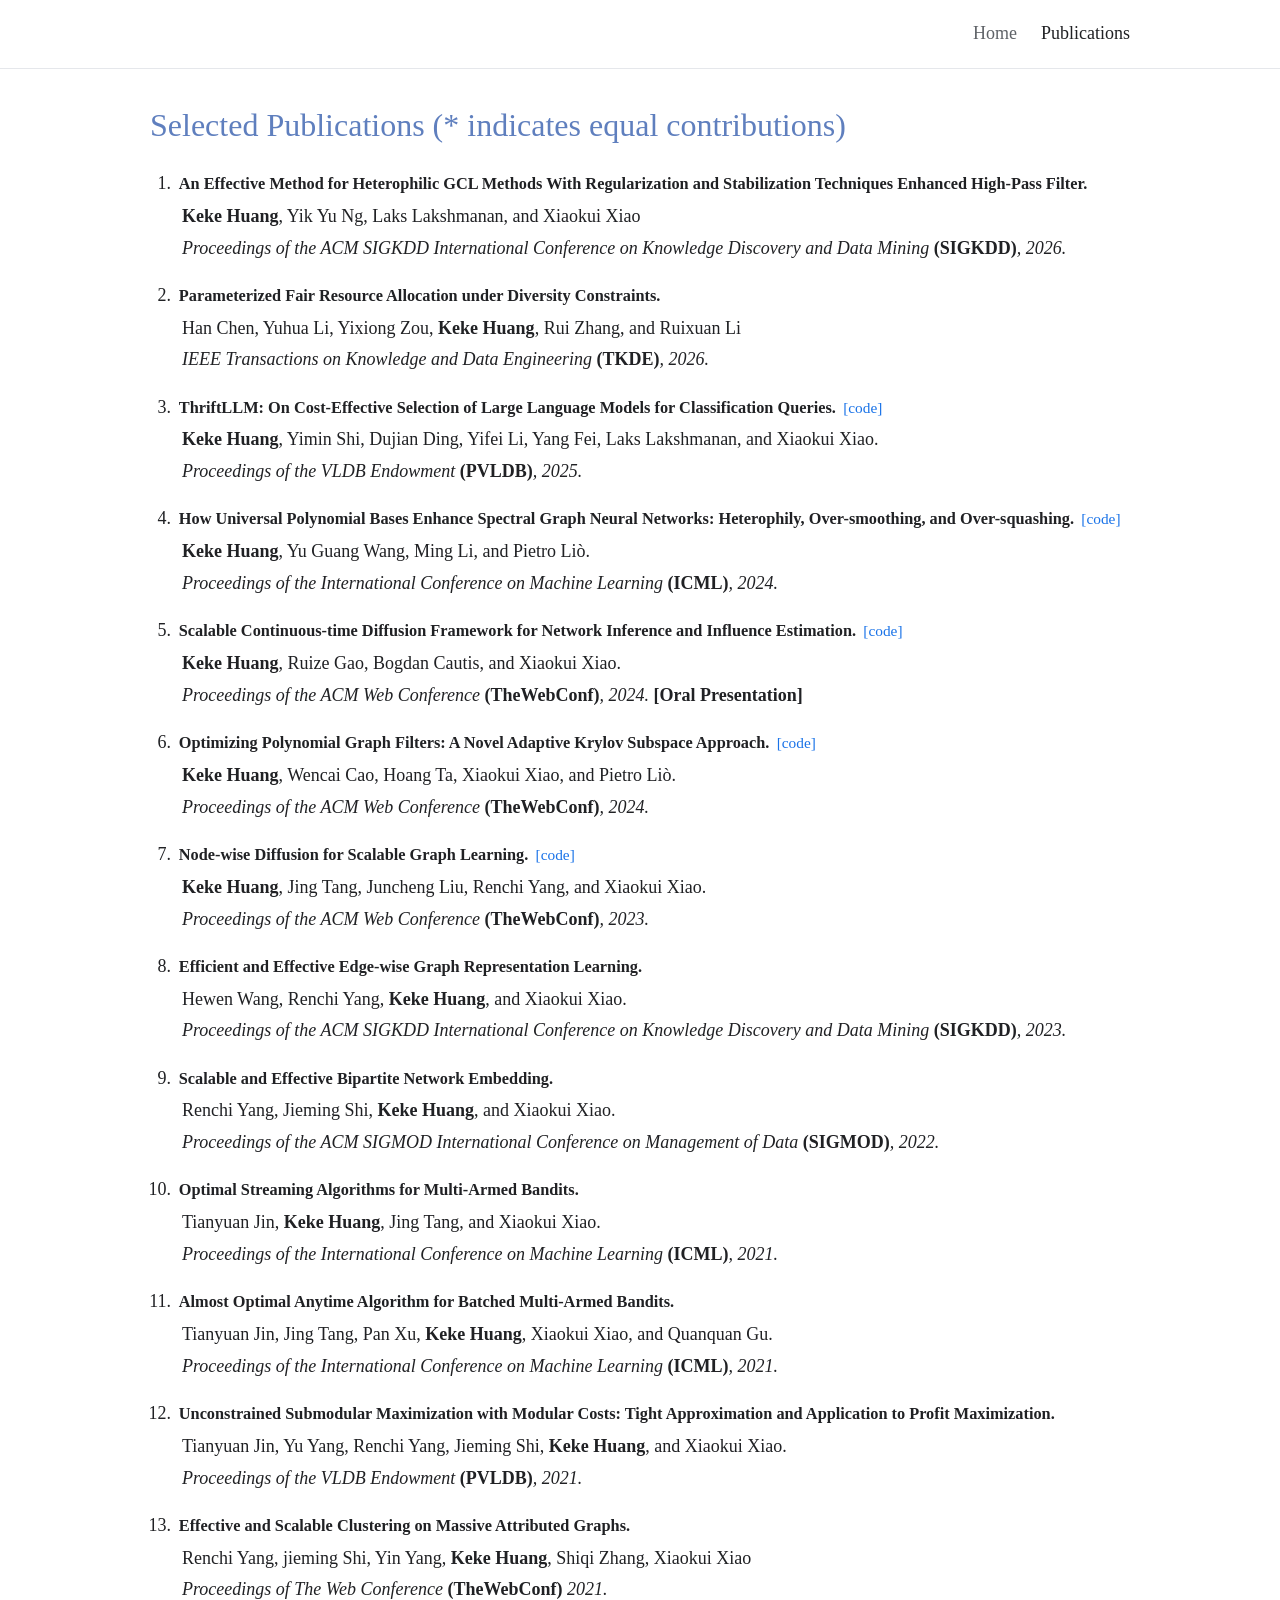
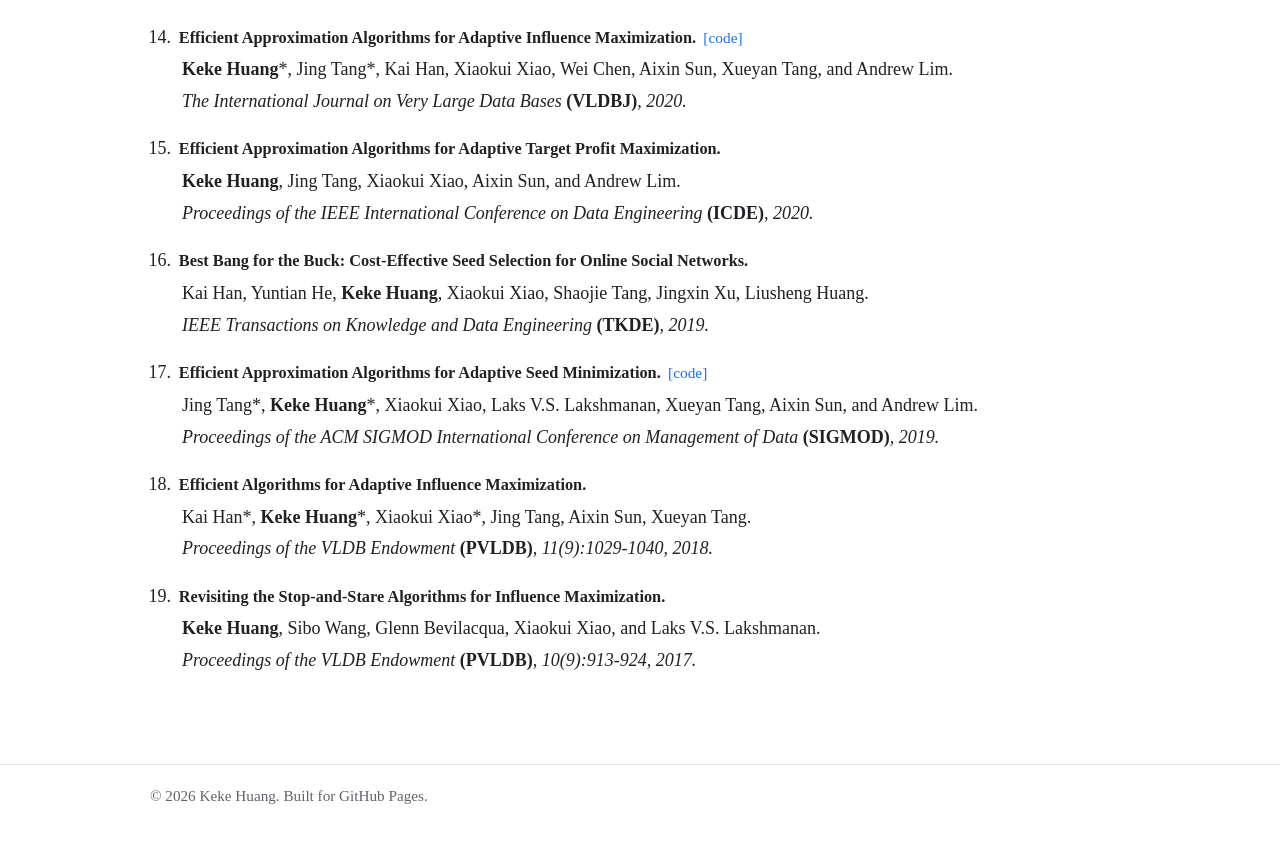
==== commit e4c71d79: "Update author formatting in publications.html" ====
--- a/publications.html
+++ b/publications.html
@@ -78,13 +78,13 @@
       <ol class="pub-list">
         <li>
           <div class="paper-title-line"><strong><a class="paper-title-link" href="https://XXX" target="_blank" rel="noopener noreferrer">An Effective Method for Heterophilic GCL Methods With Regularization and Stabilization Techniques Enhanced High-Pass Filter.</a></strong></div>
-          <div class="paper-authors"> <strong>Keke Huang</strong>, Yik Yu Ng, Laks V. S. Lakshmanan, Xiaokui Xiao</div>
+          <div class="paper-authors"> <strong>Keke Huang</strong>, Yik Yu Ng, Laks Lakshmanan, and Xiaokui Xiao</div>
           <div class="paper-venue">Proceedings of the ACM SIGKDD International Conference on Knowledge Discovery and Data Mining <strong>(SIGKDD)</strong>, 2026.</div>
         </li>
         
         <li>
           <div class="paper-title-line"><strong><a class="paper-title-link" href="https://ieeexplore.ieee.org/abstract/document/11397568" target="_blank" rel="noopener noreferrer">Parameterized Fair Resource Allocation under Diversity Constraints.</a></strong></div>
-          <div class="paper-authors">Han Chen, Yuhua Li, Yixiong Zou, <strong>Keke Huang</strong>, Rui Zhang, Ruixuan Li</div>
+          <div class="paper-authors">Han Chen, Yuhua Li, Yixiong Zou, <strong>Keke Huang</strong>, Rui Zhang, and Ruixuan Li</div>
           <div class="paper-venue">IEEE Transactions on Knowledge and Data Engineering <strong>(TKDE)</strong>, 2026.</div>
         </li>
 
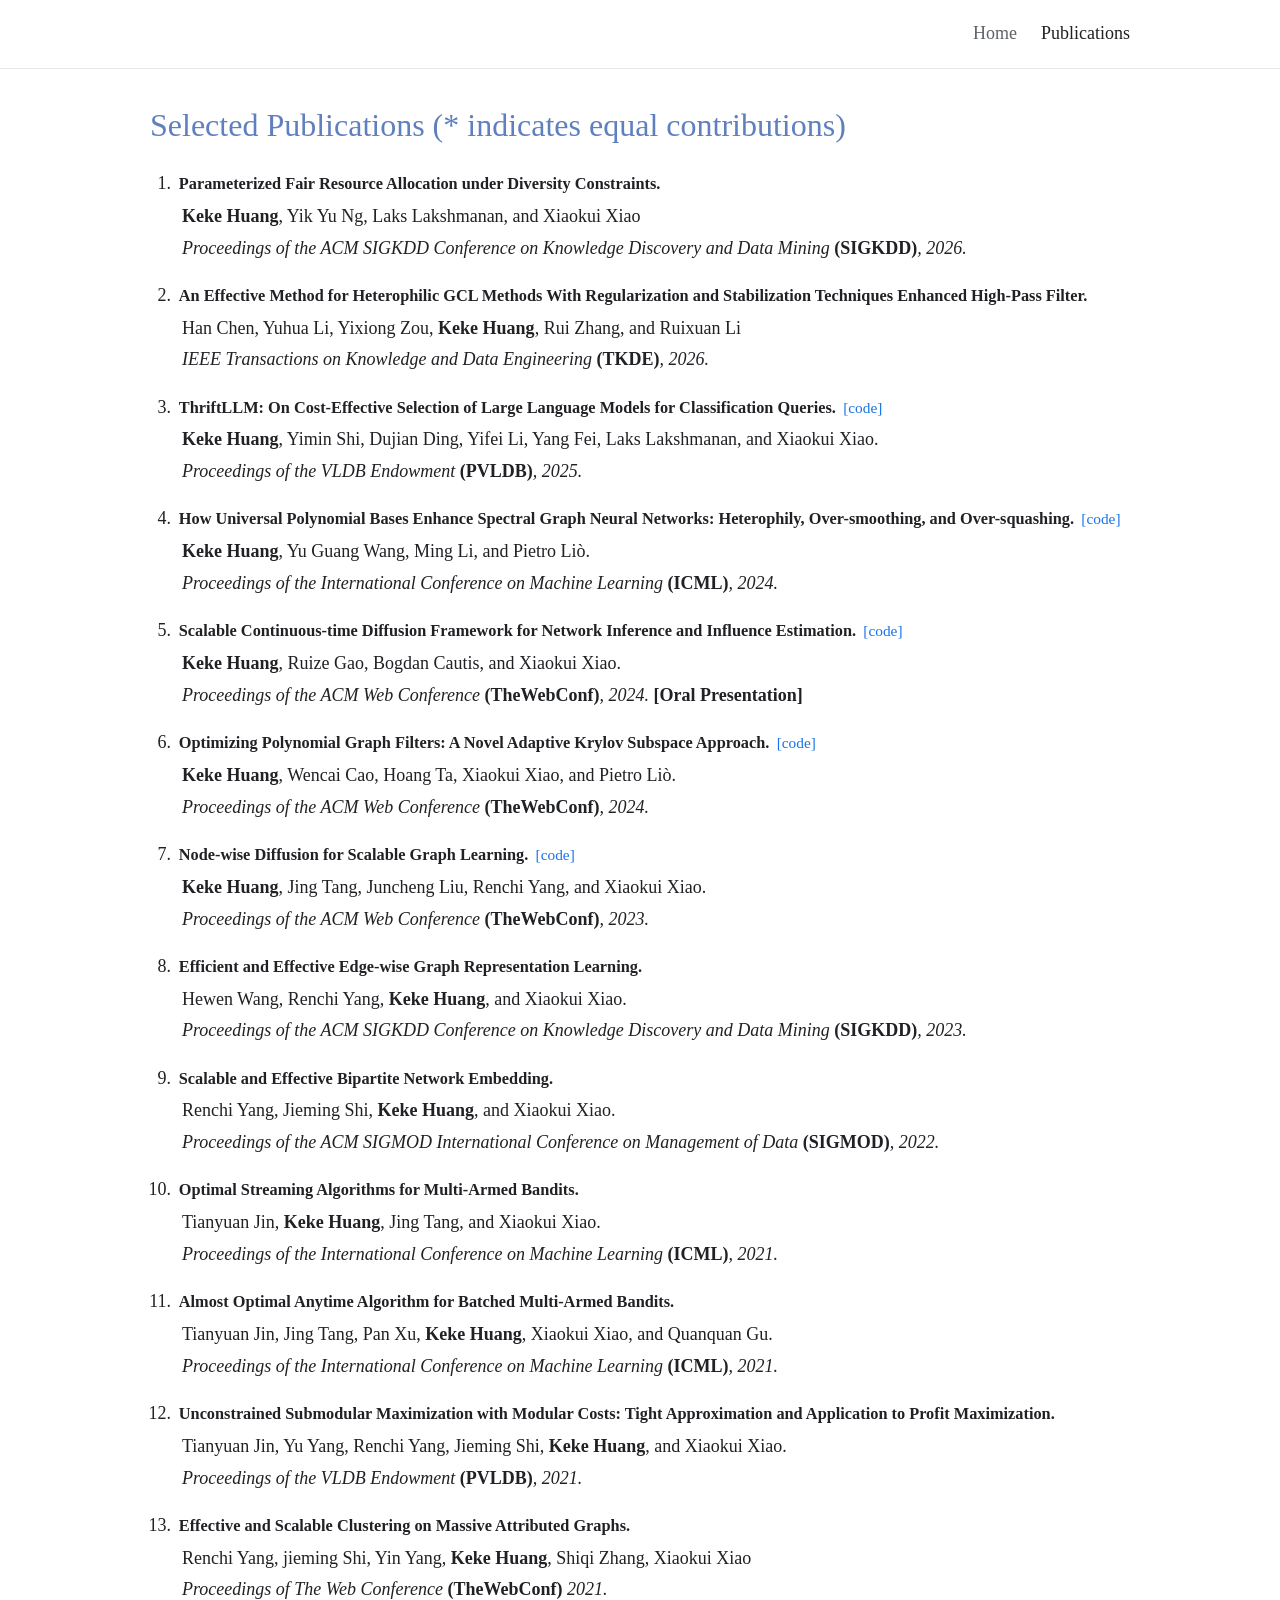
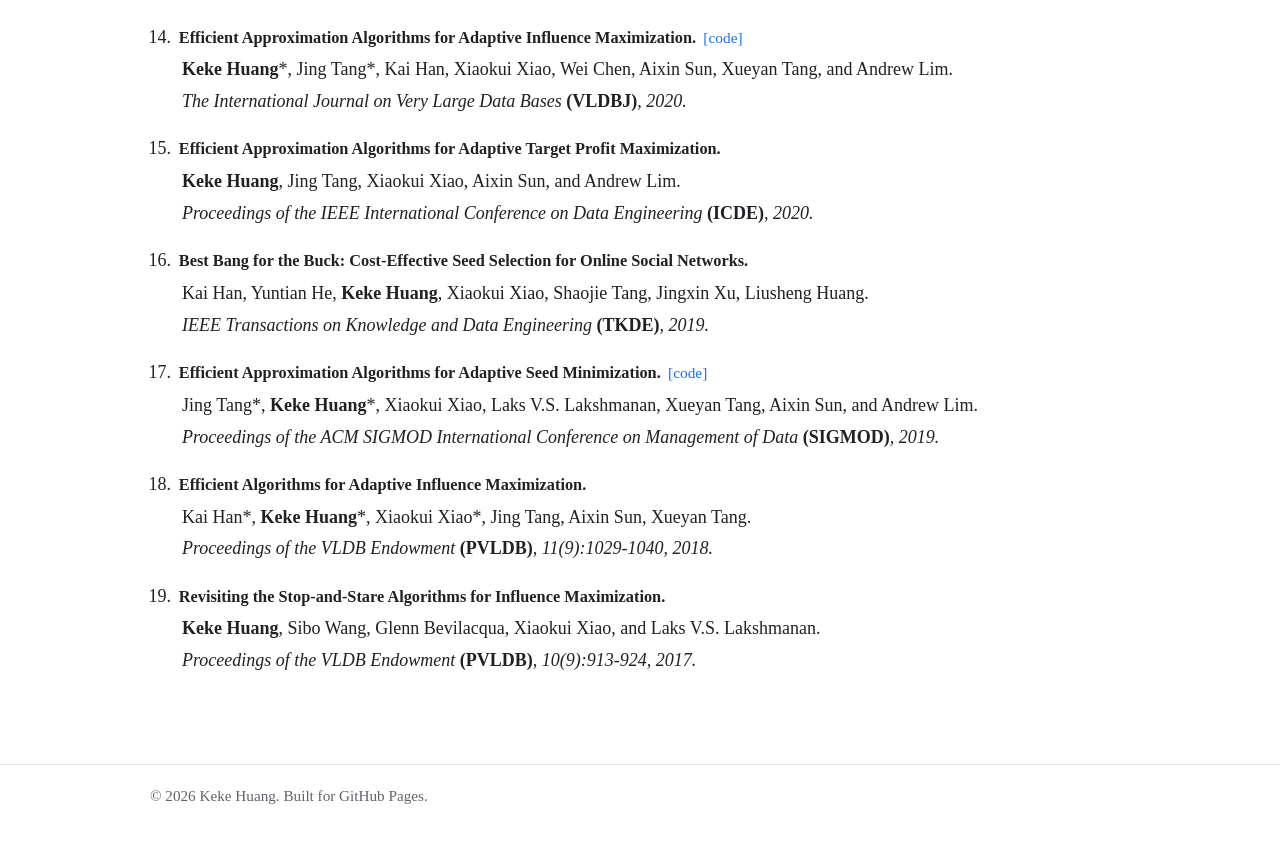
==== commit c51019c0: "Update publications.html" ====
--- a/publications.html
+++ b/publications.html
@@ -77,13 +77,13 @@
 
       <ol class="pub-list">
         <li>
-          <div class="paper-title-line"><strong><a class="paper-title-link" href="https://XXX" target="_blank" rel="noopener noreferrer">An Effective Method for Heterophilic GCL Methods With Regularization and Stabilization Techniques Enhanced High-Pass Filter.</a></strong></div>
+          <div class="paper-title-line"><strong><a class="paper-title-link" href="https://XXX" target="_blank" rel="noopener noreferrer">Parameterized Fair Resource Allocation under Diversity Constraints.</a></strong></div>
           <div class="paper-authors"> <strong>Keke Huang</strong>, Yik Yu Ng, Laks Lakshmanan, and Xiaokui Xiao</div>
-          <div class="paper-venue">Proceedings of the ACM SIGKDD International Conference on Knowledge Discovery and Data Mining <strong>(SIGKDD)</strong>, 2026.</div>
-        </li>
-        
-        <li>
-          <div class="paper-title-line"><strong><a class="paper-title-link" href="https://ieeexplore.ieee.org/abstract/document/11397568" target="_blank" rel="noopener noreferrer">Parameterized Fair Resource Allocation under Diversity Constraints.</a></strong></div>
+          <div class="paper-venue">Proceedings of the ACM SIGKDD Conference on Knowledge Discovery and Data Mining <strong>(SIGKDD)</strong>, 2026.</div>
+        </li>
+        
+        <li>
+          <div class="paper-title-line"><strong><a class="paper-title-link" href="https://ieeexplore.ieee.org/abstract/document/11397568" target="_blank" rel="noopener noreferrer">An Effective Method for Heterophilic GCL Methods With Regularization and Stabilization Techniques Enhanced High-Pass Filter.</a></strong></div>
           <div class="paper-authors">Han Chen, Yuhua Li, Yixiong Zou, <strong>Keke Huang</strong>, Rui Zhang, and Ruixuan Li</div>
           <div class="paper-venue">IEEE Transactions on Knowledge and Data Engineering <strong>(TKDE)</strong>, 2026.</div>
         </li>
@@ -131,7 +131,7 @@
         <li>
           <div class="paper-title-line"><strong><a class="paper-title-link" href="https://dl.acm.org/doi/10.1145/3580305.3599321" target="_blank" rel="noopener noreferrer">Efficient and Effective Edge-wise Graph Representation Learning.</a></strong></div>
           <div class="paper-authors">Hewen Wang, Renchi Yang, <strong>Keke Huang</strong>, and Xiaokui Xiao.</div>
-          <div class="paper-venue">Proceedings of the ACM SIGKDD International Conference on Knowledge Discovery and Data Mining <strong>(SIGKDD)</strong>, 2023.</div>
+          <div class="paper-venue">Proceedings of the ACM SIGKDD Conference on Knowledge Discovery and Data Mining <strong>(SIGKDD)</strong>, 2023.</div>
         </li>
 
         <li>
